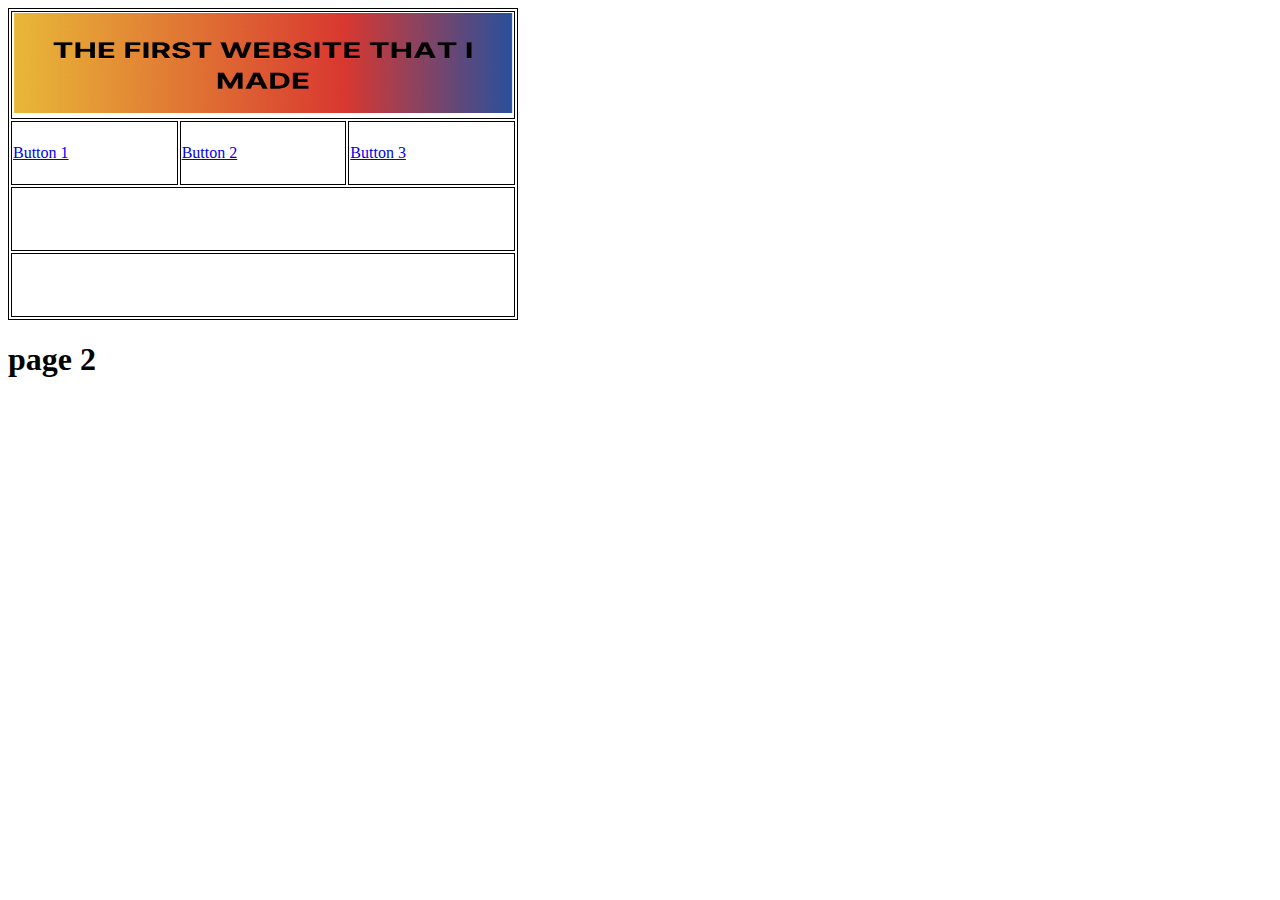
==== page2.html @ 55667433 "Update page2.html" ====
<!DOCTYPE html>
<html>
  <head>
    <style>
      table, th, td {
    border: 1px solid black;
    width: 150px;
    height: 60px;
}
    </style>
  </head>
  <body>
    <table>
      <tr>
        <th colspan="3">
          <img src="The first website that I made.png" width="500" height="100">
        </th>
      </tr>
      <tr>
        <td><a href="index.html">Button 1</a></td>
        <td><a href="page2.html">Button 2</a></td>
        <td><a href="page3.html">Button 3</a></td>
      </tr>
      <tr>
        <td colspan="3"></td>
      </tr>
      <tr>
        <td colspan="3"></td>
      </tr>
    </table>
    <h1>page 2</h1>
  </body>
</html>
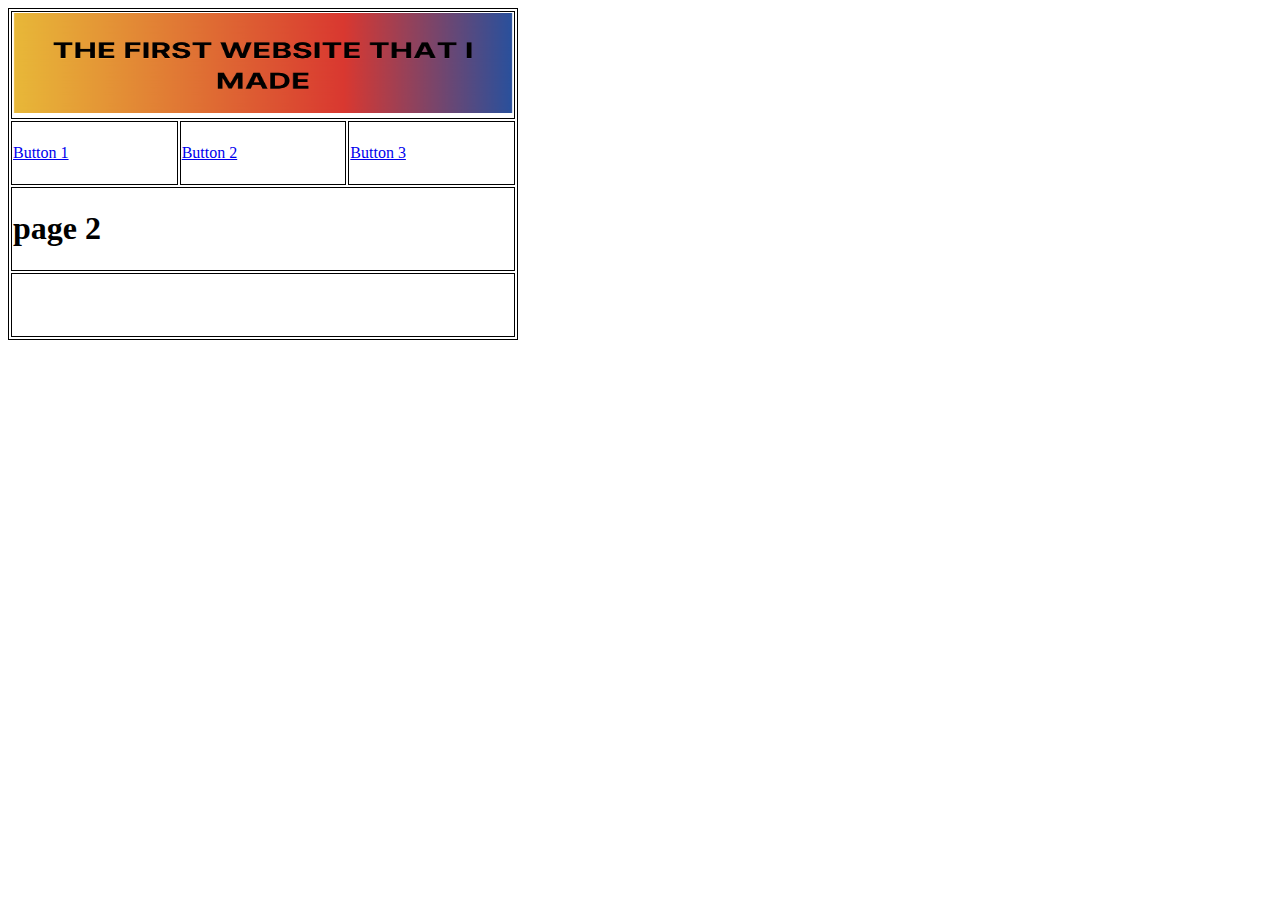
==== commit 0ba1ee6e: "Update page2.html" ====
--- a/page2.html
+++ b/page2.html
@@ -22,12 +22,11 @@
         <td><a href="page3.html">Button 3</a></td>
       </tr>
       <tr>
-        <td colspan="3"></td>
+        <td colspan="3"><h1>page 2</h1></td>
       </tr>
       <tr>
         <td colspan="3"></td>
       </tr>
     </table>
-    <h1>page 2</h1>
-  </body>
+    </body>
 </html>
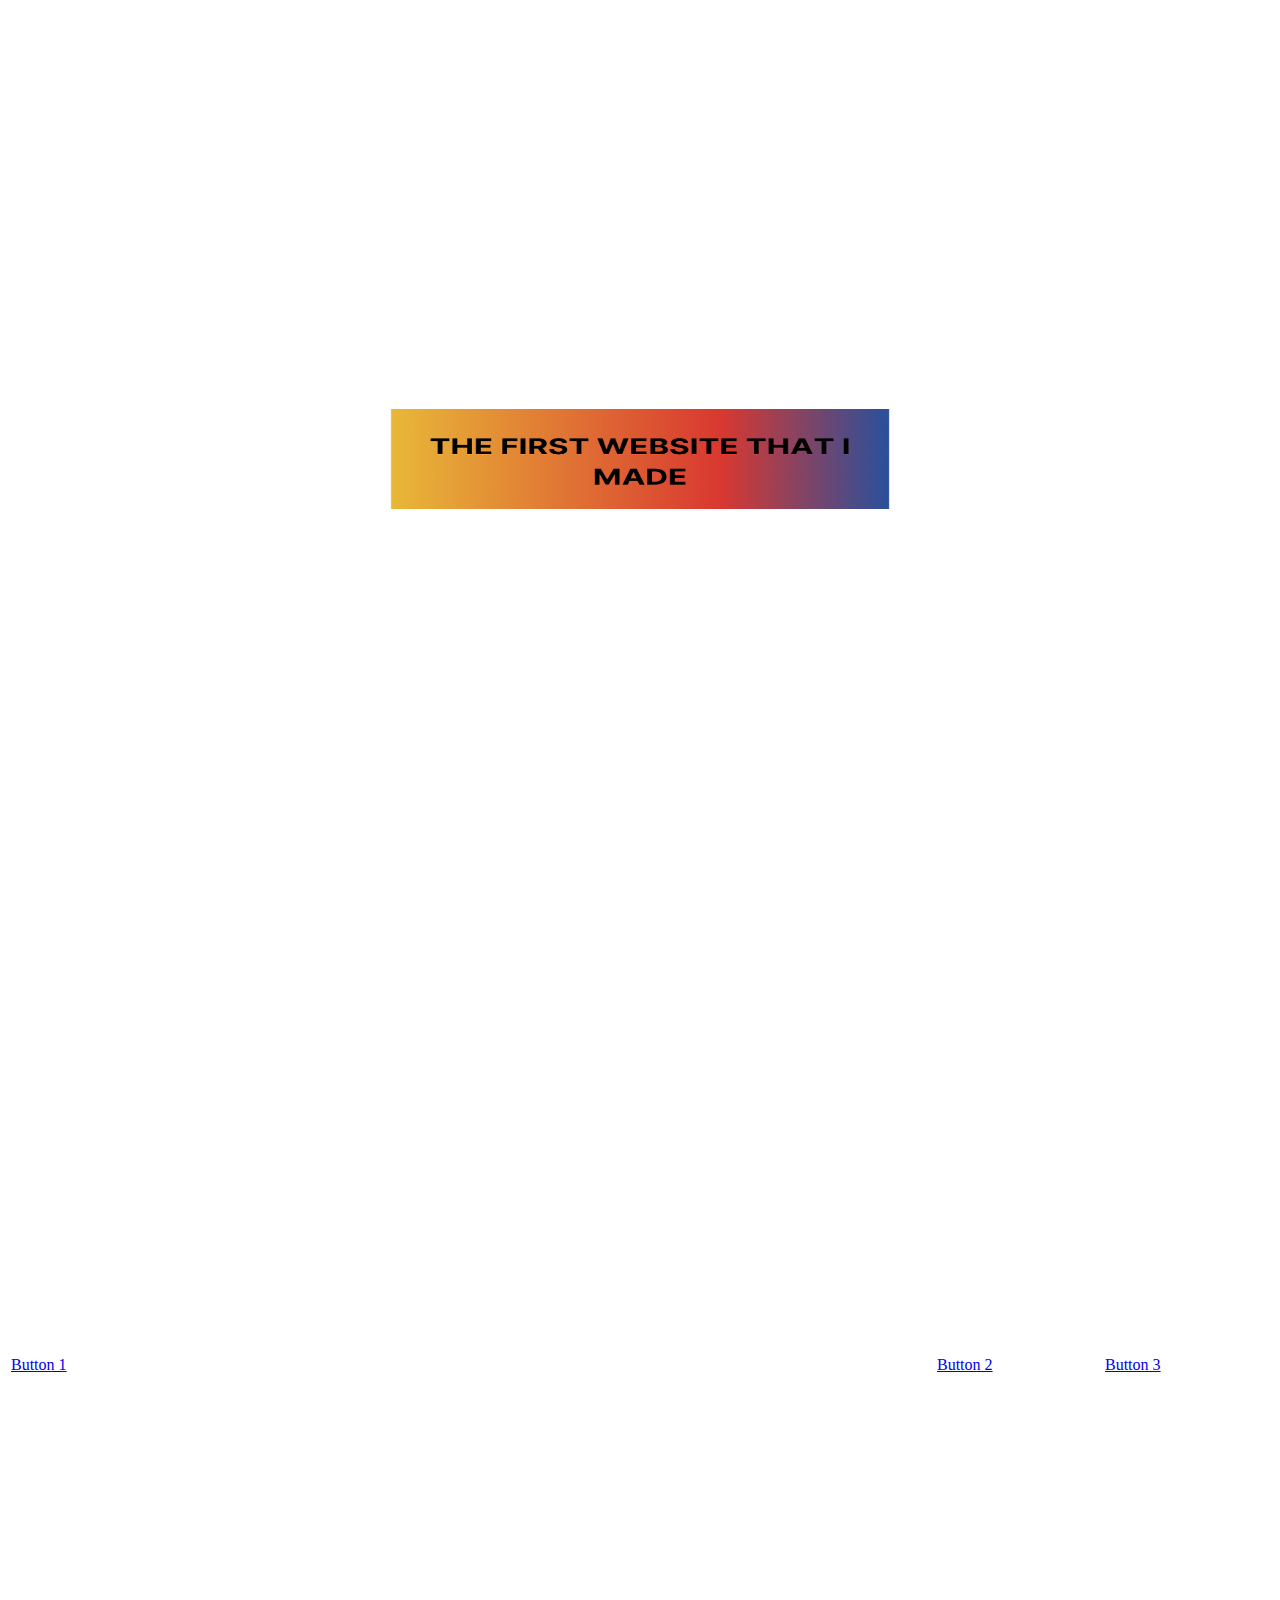
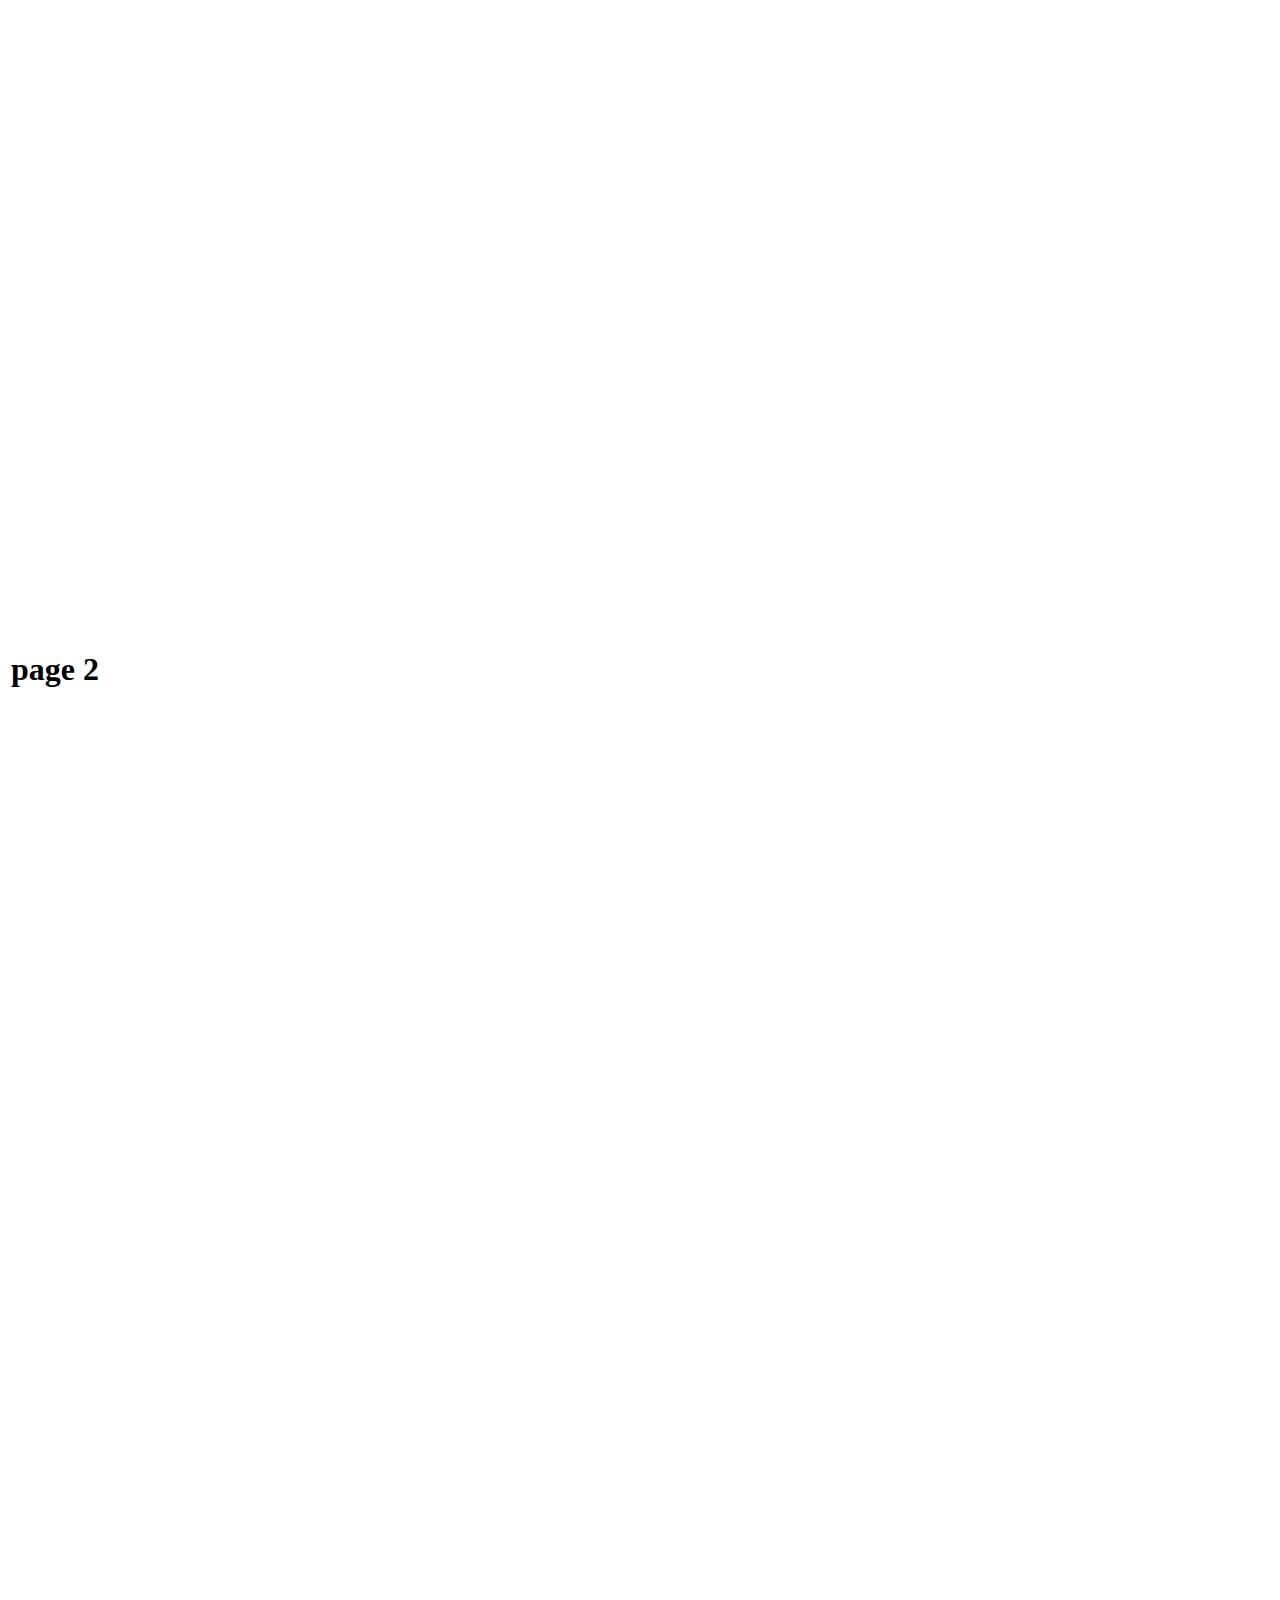
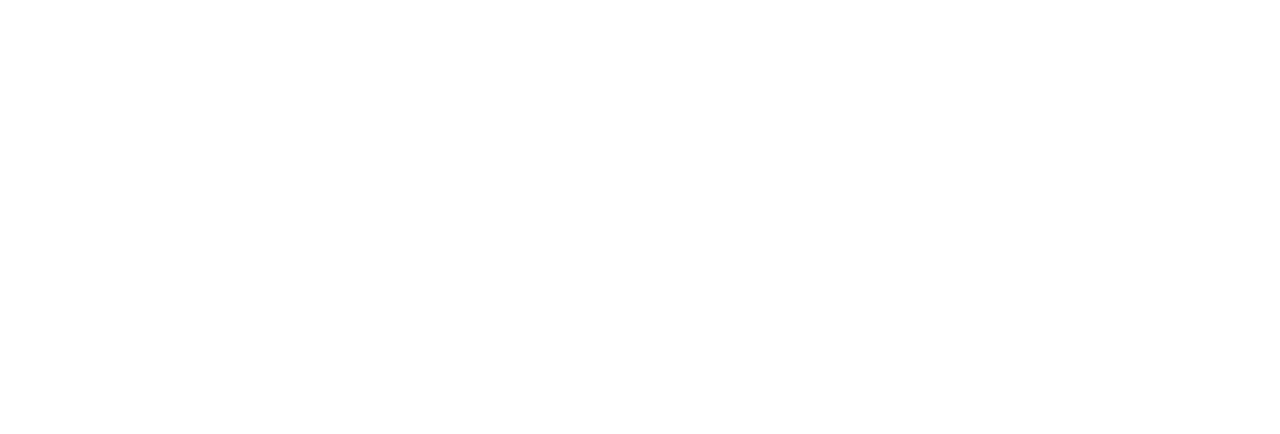
==== commit 913897f2: "Update page2.html" ====
--- a/page2.html
+++ b/page2.html
@@ -3,9 +3,8 @@
   <head>
     <style>
       table, th, td {
-    border: 1px solid black;
-    width: 150px;
-    height: 60px;
+    width: 100%;
+    height: 100vh;
 }
     </style>
   </head>
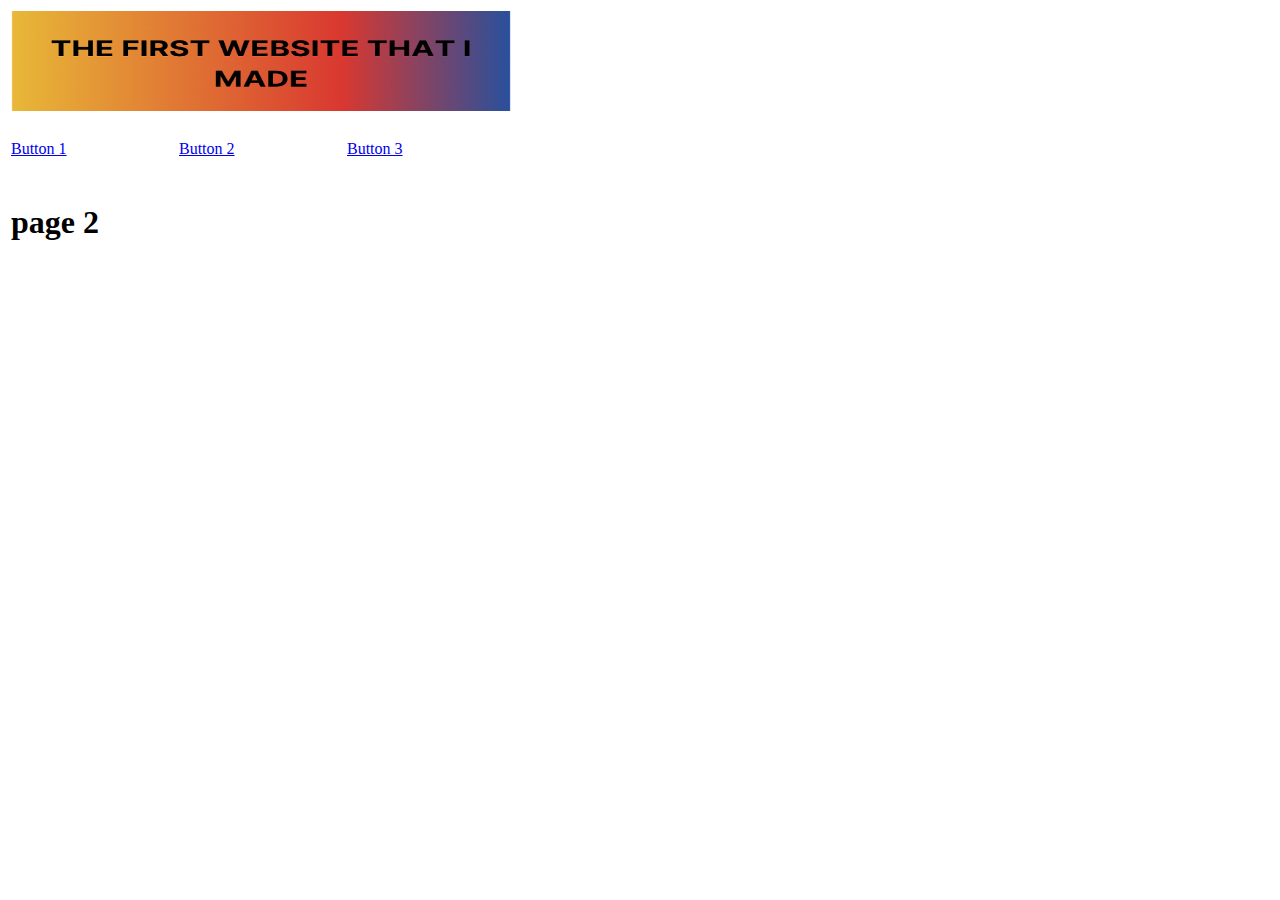
==== commit 00b6e233: "Update page2.html" ====
--- a/page2.html
+++ b/page2.html
@@ -3,8 +3,8 @@
   <head>
     <style>
       table, th, td {
-    width: 100%;
-    height: 100vh;
+    width: 150px;
+    height: 60px;
 }
     </style>
   </head>
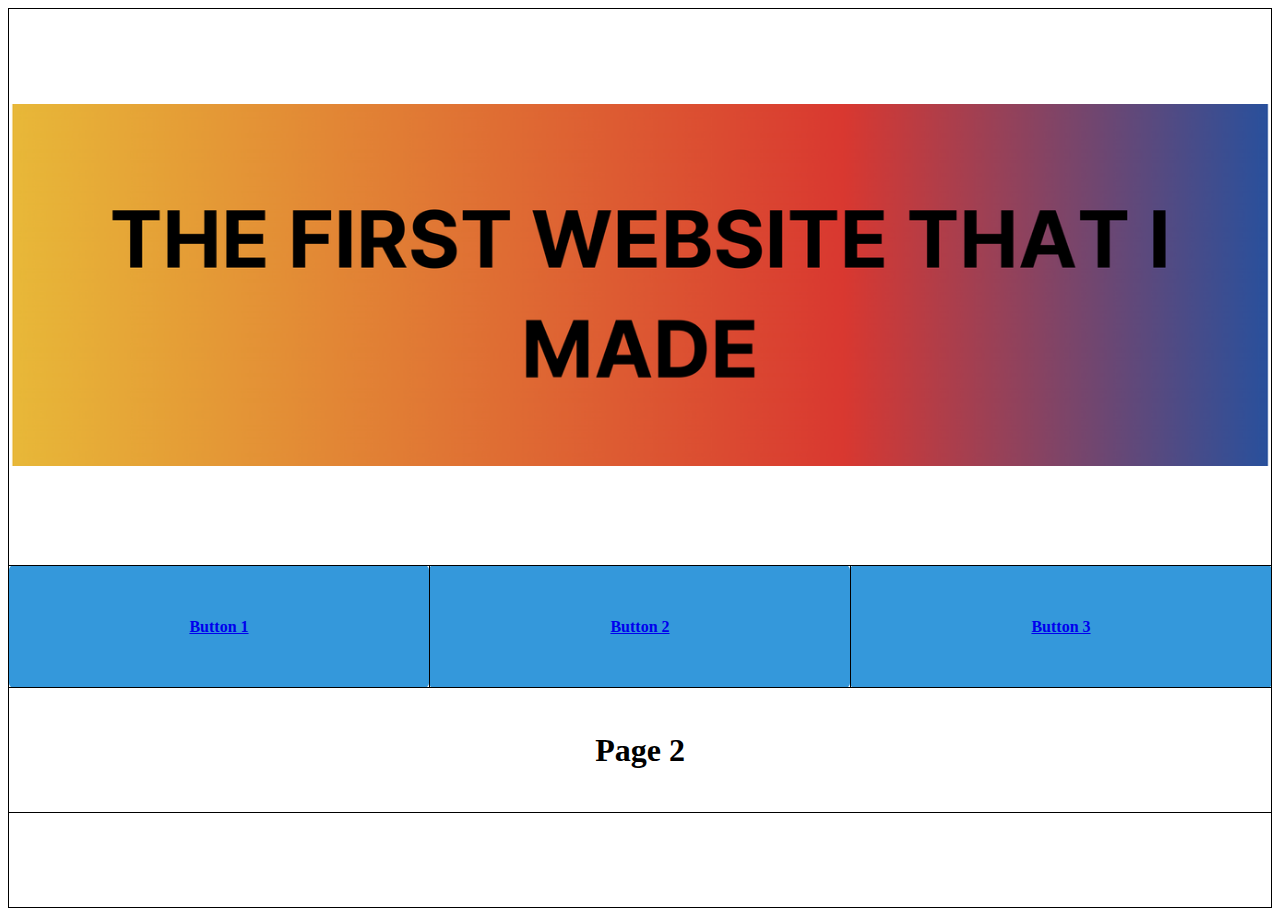
==== commit 6dd2f0ae: "Update page2.html" ====
--- a/page2.html
+++ b/page2.html
@@ -1,12 +1,8 @@
 <!DOCTYPE html>
 <html>
   <head>
-    <style>
-      table, th, td {
-    width: 150px;
-    height: 60px;
-}
-    </style>
+    <title>Page 2</title>
+    <link rel="stylesheet" href="styles.css">
   </head>
   <body>
     <table>
@@ -16,16 +12,18 @@
         </th>
       </tr>
       <tr>
-        <td><a href="index.html">Button 1</a></td>
-        <td><a href="page2.html">Button 2</a></td>
-        <td><a href="page3.html">Button 3</a></td>
+        <td class="x"><a href="index.html">Button 1</a></td>
+        <td class="x"><a href="page2.html">Button 2</a></td>
+        <td class="x"><a href="page3.html">Button 3</a></td>
       </tr>
+
+      <!-- Content area -->
       <tr>
-        <td colspan="3"><h1>page 2</h1></td>
+        <td colspan="3"><h1>Page 2</h1></td>
       </tr>
       <tr>
         <td colspan="3"></td>
       </tr>
     </table>
-    </body>
+  </body>
 </html>
--- a/styles.css
+++ b/styles.css
@@ -0,0 +1,40 @@
+  table {
+        width: 100%;
+        height: 100vh; 
+        border-collapse: collapse; 
+      }
+
+      th, td {
+        border: 1px solid black;
+        height: 60px;
+        text-align: center; 
+      }
+
+      
+      th img {
+        width: 100%; 
+        height: auto;
+      }
+
+     
+      .x {
+        background-color: #3498db; 
+        color: white;              
+        padding: 10px 20px;        
+        cursor: pointer;           
+        text-align: center;         
+        border-radius: 5px;       
+        font-weight: bold;         
+        transition: background-color 0.3s ease; 
+
+      td:hover {
+        background-color: #2980b9; 
+      }
+
+     
+      h1 {
+        margin: 0;
+        padding: 20px;
+        font-size: 2em;
+        text-align: center;
+      }
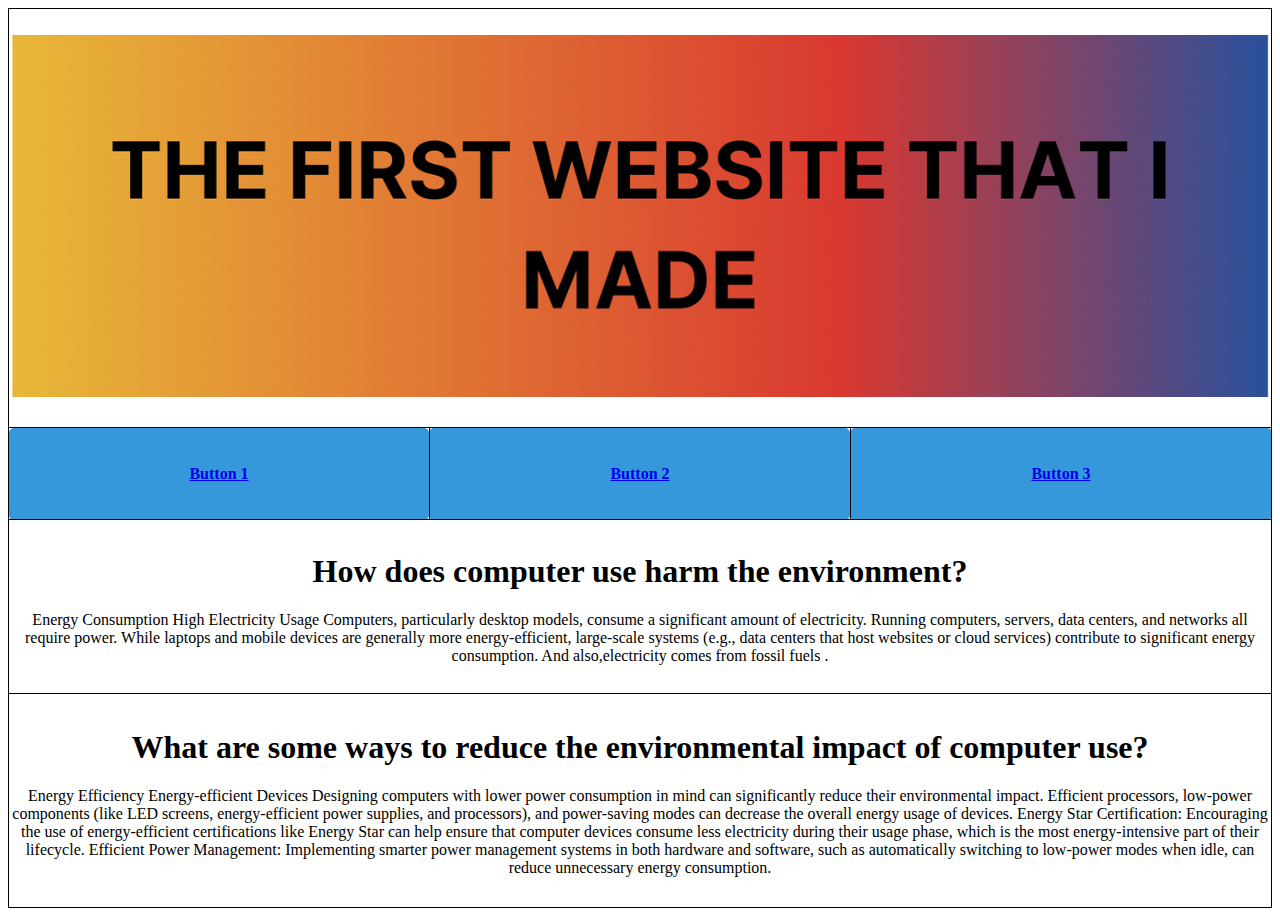
==== commit 7f0312d3: "Update page2.html" ====
--- a/page2.html
+++ b/page2.html
@@ -16,13 +16,30 @@
         <td class="x"><a href="page2.html">Button 2</a></td>
         <td class="x"><a href="page3.html">Button 3</a></td>
       </tr>
+      <tr>
+        <td colspan="3">
+          <h1>How does computer use harm the environment?</h1>
+          <p>Energy Consumption
+High Electricity Usage
+Computers, particularly desktop models, consume a significant amount of electricity. Running computers, servers, data centers, and networks all require power. While laptops and mobile devices are generally more energy-efficient, large-scale systems (e.g., data centers that host websites or cloud services) contribute to significant energy consumption. And also,electricity comes from fossil fuels .
 
-      <!-- Content area -->
-      <tr>
-        <td colspan="3"><h1>Page 2</h1></td>
+</p>
+        </td>
       </tr>
       <tr>
-        <td colspan="3"></td>
+        <td colspan="3"><h1>What are some ways to reduce the environmental impact of computer use?
+</h1>
+        <p>Energy Efficiency
+
+Energy-efficient Devices
+ Designing computers with lower power consumption in mind can significantly reduce their environmental impact. Efficient processors, low-power components (like LED screens, energy-efficient power supplies, and processors), and power-saving modes can decrease the overall energy usage of devices.
+
+Energy Star Certification:
+ Encouraging the use of energy-efficient certifications like Energy Star can help ensure that computer devices consume less electricity during their usage phase, which is the most energy-intensive part of their lifecycle.
+
+Efficient Power Management:
+Implementing smarter power management systems in both hardware and software, such as automatically switching to low-power modes when idle, can reduce unnecessary energy consumption.</p>
+        </td>
       </tr>
     </table>
   </body>
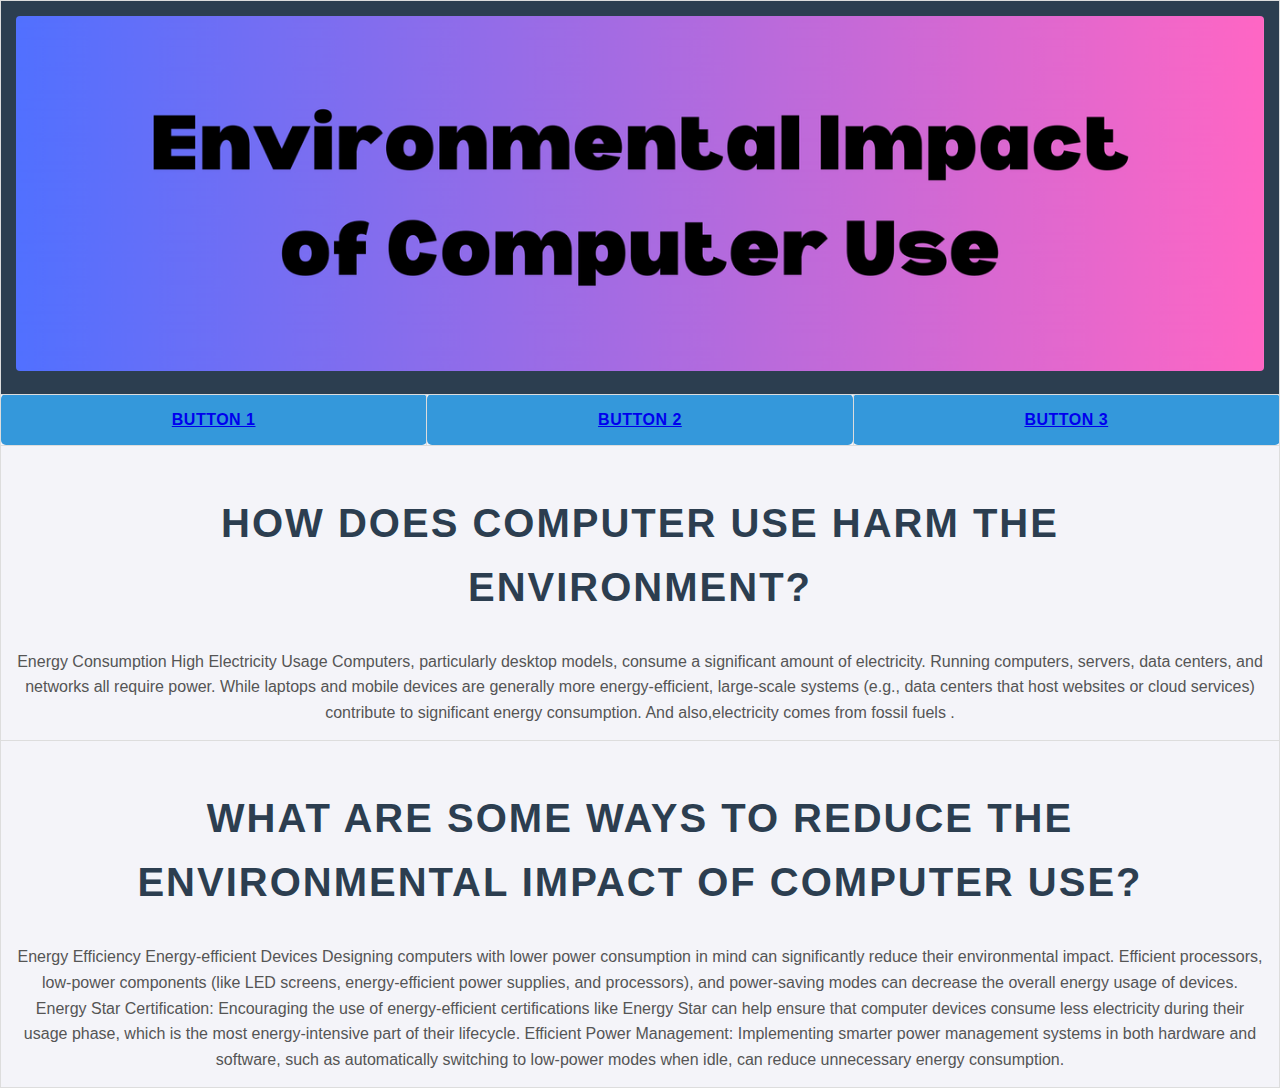
==== commit 48f951e7: "Update page2.html" ====
--- a/page2.html
+++ b/page2.html
@@ -8,7 +8,7 @@
     <table>
       <tr>
         <th colspan="3">
-          <img src="The first website that I made.png" width="500" height="100">
+          <img src="Environmental Impact of Computer Use.png" width="500" height="100">
         </th>
       </tr>
       <tr>
--- a/styles.css
+++ b/styles.css
@@ -1,40 +1,100 @@
+* {
+  margin: 0;
+  padding: 0;
+  box-sizing: border-box;
+}
+
+body {
+  font-family: 'Segoe UI', Tahoma, Geneva, Verdana, sans-serif;
+  background-color: #f4f4f9;
+  color: #333;
+  line-height: 1.6;
+}
+
+
+table {
+  width: 100%;
+  height: 100vh;
+  border-collapse: collapse;
+  box-shadow: 0 4px 10px rgba(0, 0, 0, 0.1);
+}
+
+th, td {
+  padding: 15px;
+  text-align: center;
+  border: 1px solid #ddd;
+  font-size: 1em;
+  color: #555;
+}
+
+
+th {
+  background-color: #2c3e50;
+  color: #fff;
+  font-weight: 600;
+  text-transform: uppercase;
+  letter-spacing: 1px;
+}
+
+th img {
+  width: 100%;
+  height: auto;
+  border-radius: 4px;
+}
+
+
+tr:hover {
+  background-color: #ecf0f1;
+}
+
+
+.x {
+  background-color: #3498db;
+  color: white;
+  padding: 12px 24px;
+  cursor: pointer;
+  text-align: center;
+  border-radius: 5px;
+  font-weight: bold;
+  text-transform: uppercase;
+  letter-spacing: 0.5px;
+  transition: background-color 0.3s ease, transform 0.2s ease;
+}
+
+.x:hover {
+  background-color: #2980b9;
+  transform: translateY(-2px);
+}
+
+.x:active {
+  transform: translateY(1px);
+}
+
+
+h1 {
+  margin: 20px;
+  padding: 10px;
+  font-size: 2.5em;
+  color: #2c3e50;
+  text-align: center;
+  font-weight: 700;
+  letter-spacing: 2px;
+  text-transform: uppercase;
+}
+
+
+@media (max-width: 768px) {
   table {
-        width: 100%;
-        height: 100vh; 
-        border-collapse: collapse; 
-      }
+    width: 100%;
+    margin: 20px 0;
+  }
+  
+  th, td {
+    padding: 10px;
+    font-size: 0.9em;
+  }
 
-      th, td {
-        border: 1px solid black;
-        height: 60px;
-        text-align: center; 
-      }
-
-      
-      th img {
-        width: 100%; 
-        height: auto;
-      }
-
-     
-      .x {
-        background-color: #3498db; 
-        color: white;              
-        padding: 10px 20px;        
-        cursor: pointer;           
-        text-align: center;         
-        border-radius: 5px;       
-        font-weight: bold;         
-        transition: background-color 0.3s ease; 
-
-      td:hover {
-        background-color: #2980b9; 
-      }
-
-     
-      h1 {
-        margin: 0;
-        padding: 20px;
-        font-size: 2em;
-        text-align: center;
-      }
+  h1 {
+    font-size: 2em;
+  }
+}
